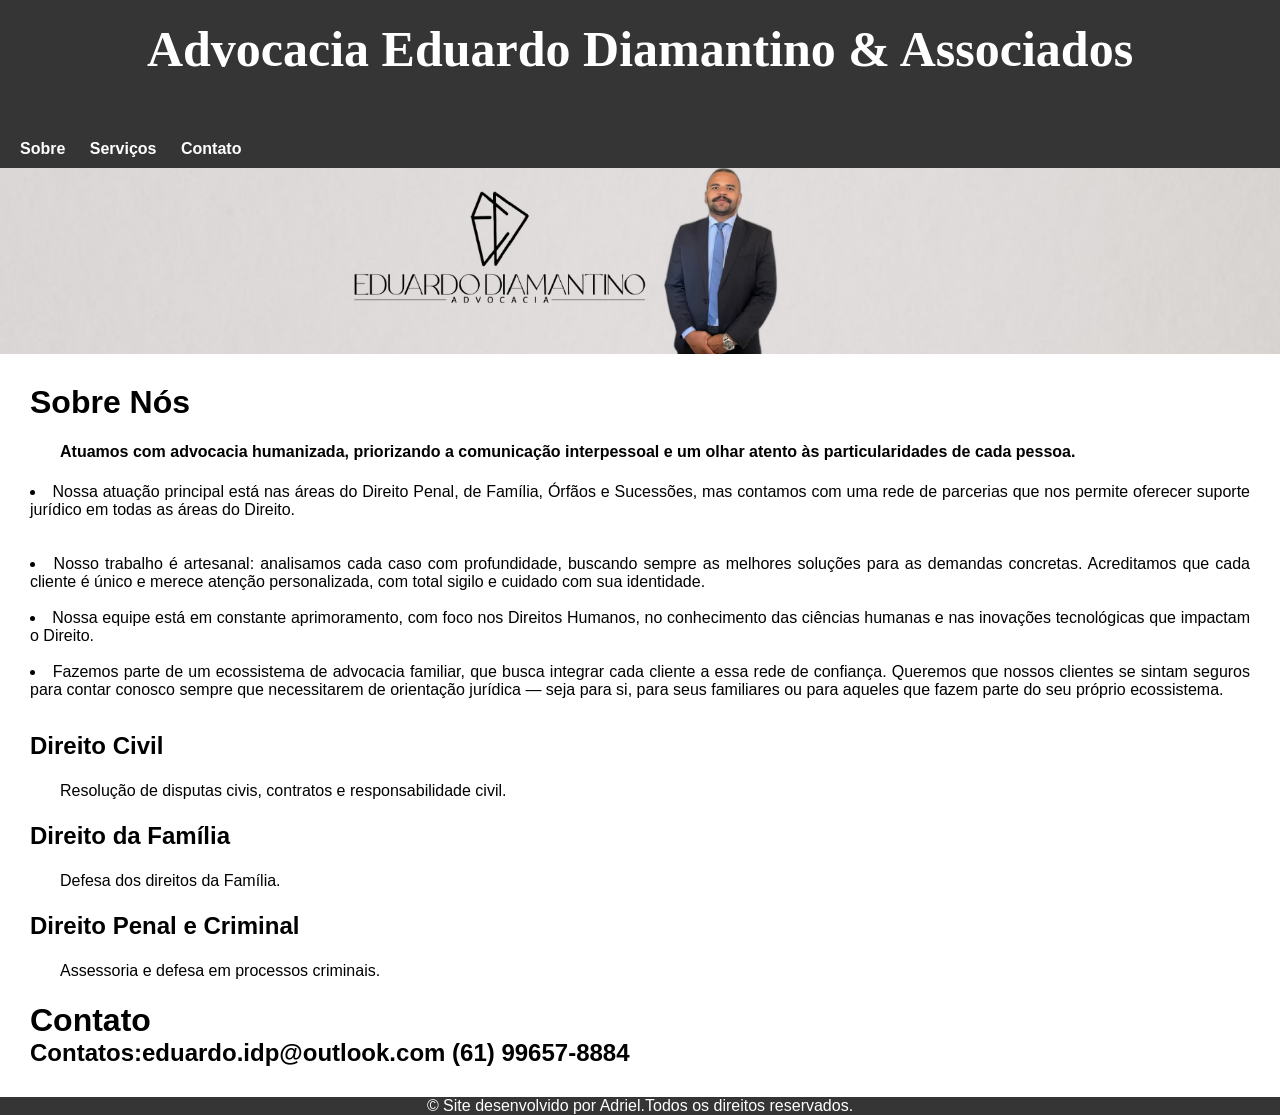
==== index.html @ 3a3c9a8a "mudando para nome index" ====
<!DOCTYPE html>
<html lang="pt-br">
<head>
    <meta charset="UTF-8">
    <meta name="viewport" content="width=device-width, initial-scale=1.0">
    <title>Advocacia Eduardo Diamantino & Associados</title>
    <link rel="stylesheet" href="styles.css">
    <link rel="icon" href="favicon.ico" type="image/x-icon">
</head>
<body>
    <header>
        <h1>Advocacia Eduardo Diamantino & Associados</h1>
            <nav>
            <a href="#">Sobre</a>
            <a href="#">Serviços</a>
            <a href="#">Contato</a>
            </nav>
    </header>

    <picture>
        <source media="(max-width:1000px)" srcset="eduardologopq.png" type="image/png">
        <img src="eduardologo.png" alt="Eduardo Png">

    </picture>

    <main>
        
        
        <h1>Sobre Nós</h1>
            <p><strong>Atuamos com advocacia humanizada, priorizando a comunicação interpessoal e um olhar atento às particularidades de cada pessoa.</strong> 
                <br>
                <div>
                    <li>Nossa atuação principal está nas áreas do Direito Penal, de Família, Órfãos e Sucessões, mas contamos com uma rede de parcerias que nos permite oferecer suporte jurídico em todas as áreas do Direito.</li></div>
            </br>
                <div>
                    <br>
                    <li>
                        Nosso trabalho é artesanal: analisamos cada caso com profundidade, buscando sempre as melhores soluções para as demandas concretas.
                        Acreditamos que cada cliente é único e merece atenção personalizada, com total sigilo e cuidado com sua identidade.
                    </li>
                </div>
            </br>
                <div><li>Nossa equipe está em constante aprimoramento, com foco nos Direitos Humanos, no conhecimento das ciências humanas e nas inovações tecnológicas que impactam o Direito.</li></div>
                
                <div>
                    <br>
                    <li>
                        Fazemos parte de um ecossistema de advocacia familiar, que busca integrar cada cliente a essa rede de confiança.
                        Queremos que nossos clientes se sintam seguros para contar conosco sempre que necessitarem de orientação jurídica — seja para si, para seus familiares ou para aqueles que fazem parte do seu próprio ecossistema.
                    </li></p>
                </div>
            </br>
            
        
        <h2>Direito Civil</h2>
            <p>Resolução de disputas civis, contratos e responsabilidade civil.</p>
        <h2>Direito da Família</h2>
            <p>Defesa dos direitos da Família.</p>
        <h2>Direito Penal e Criminal</h2>
            <p>Assessoria e defesa em processos criminais.</p>

            <h1>Contato</h1>
        <h2>Contatos:eduardo.idp@outlook.com (61) 99657-8884</h2>
    </main>
    <footer>
        <p>&copy; Site desenvolvido por Adriel.Todos os direitos reservados.</p>
    </footer>

    
</body>
</html>
---- styles.css ----
@charset "UTF-8";

:root {
    --cor0: black;

}


* {
    margin: 0px;
    padding: 0px;
}

body {
    font-family: Arial, Helvetica, sans-serif;
    background-color: gray;
    min-width: min-content;
    max-width: max-content;
}

body img {
    width: 100%;
    display: block;
}



header > h1 {
    background-color: #353535;
    color: white;
    text-align: center;
    min-height: 100px;
    padding-top: 20px;
    font-family: Verdana;
    font-size: 50px;
}

nav {
    padding: 20px 10px 10px 10px ;
    background-color: #353535;
    
}

nav > a {
    color: white;
    padding: 10px;
    border-radius: 5px;
    text-decoration: none;
    font-weight: bold;
}

nav > a:hover {
    background-color: #1d1c1c;

}

main {
    min-width: min-content;
    max-width: max-content;
    margin: auto;
    padding: 30px;
    background-color: white;
    text-align: justify;
}

main p {
    margin: 15px 0px;
    text-align: justify;
    text-indent: 30px;
    font-size: 1em;
    line-height: 2em;
}


footer {
    background-color: #353535;
    color: white;
    text-align: center;
}
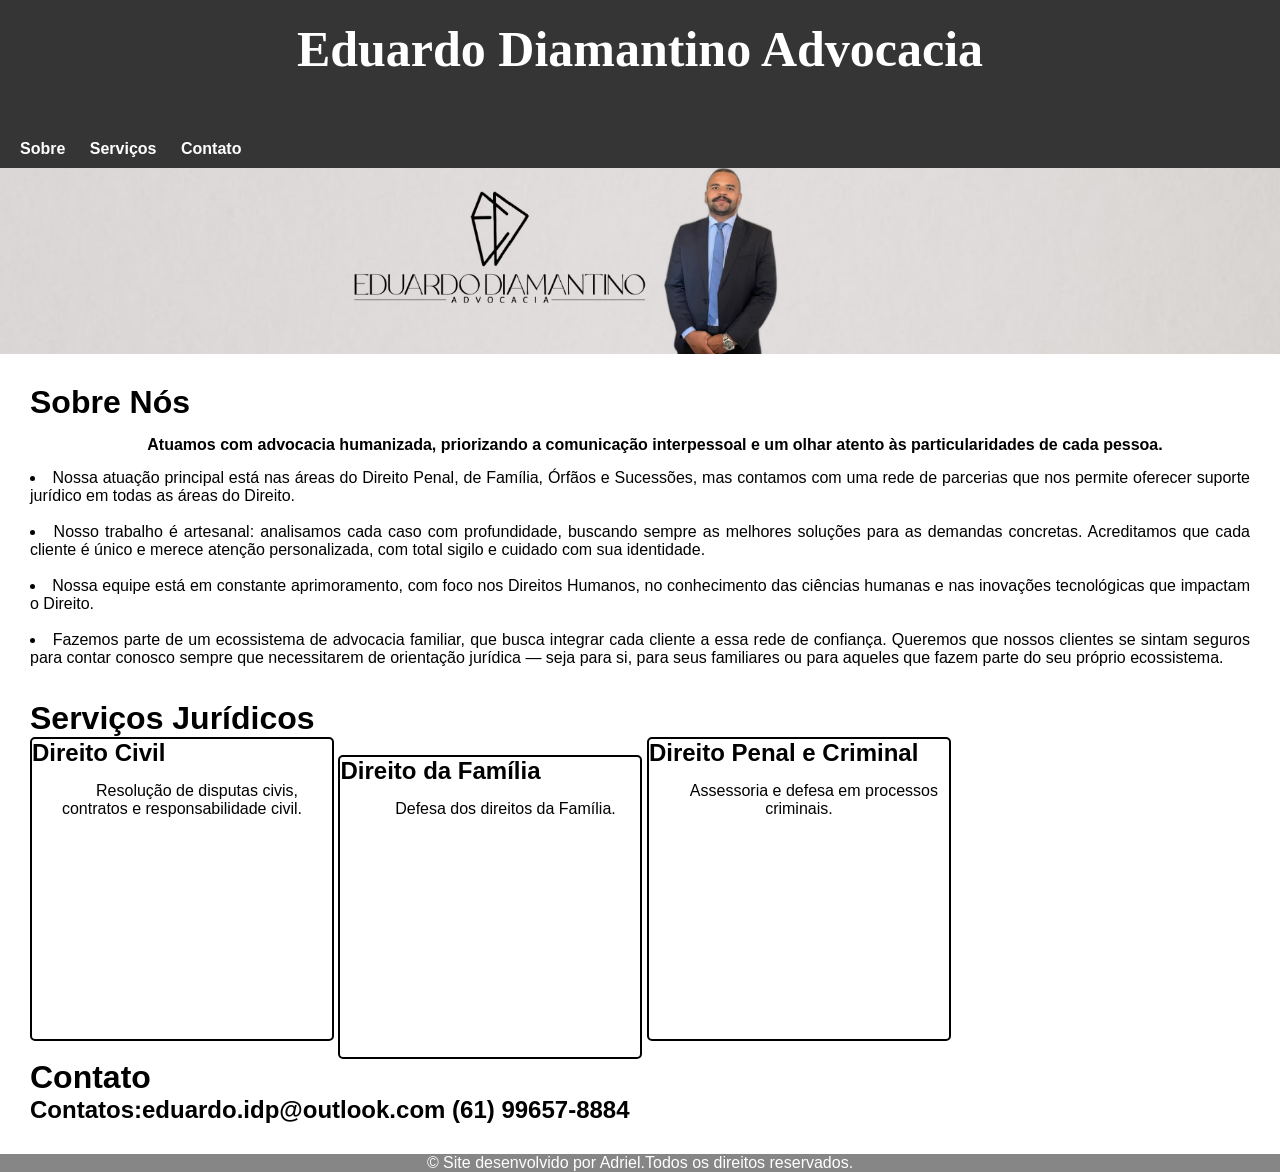
==== commit 523c0549: "alterações necessárias" ====
--- a/index.html
+++ b/index.html
@@ -9,7 +9,7 @@
 </head>
 <body>
     <header>
-        <h1>Advocacia Eduardo Diamantino & Associados</h1>
+        <h1>Eduardo Diamantino Advocacia</h1>
             <nav>
             <a href="#">Sobre</a>
             <a href="#">Serviços</a>
@@ -29,38 +29,50 @@
         <h1>Sobre Nós</h1>
             <p><strong>Atuamos com advocacia humanizada, priorizando a comunicação interpessoal e um olhar atento às particularidades de cada pessoa.</strong> 
                 <br>
-                <div>
-                    <li>Nossa atuação principal está nas áreas do Direito Penal, de Família, Órfãos e Sucessões, mas contamos com uma rede de parcerias que nos permite oferecer suporte jurídico em todas as áreas do Direito.</li></div>
+                
+                    <li>Nossa atuação principal está nas áreas do Direito Penal, de Família, Órfãos e Sucessões, mas contamos com uma rede de parcerias que nos permite oferecer suporte jurídico em todas as áreas do Direito.</li>
             </br>
-                <div>
-                    <br>
+                
+                
                     <li>
                         Nosso trabalho é artesanal: analisamos cada caso com profundidade, buscando sempre as melhores soluções para as demandas concretas.
                         Acreditamos que cada cliente é único e merece atenção personalizada, com total sigilo e cuidado com sua identidade.
                     </li>
                 </div>
             </br>
-                <div><li>Nossa equipe está em constante aprimoramento, com foco nos Direitos Humanos, no conhecimento das ciências humanas e nas inovações tecnológicas que impactam o Direito.</li></div>
+                <li>Nossa equipe está em constante aprimoramento, com foco nos Direitos Humanos, no conhecimento das ciências humanas e nas inovações tecnológicas que impactam o Direito.</li>
                 
-                <div>
+                
                     <br>
                     <li>
                         Fazemos parte de um ecossistema de advocacia familiar, que busca integrar cada cliente a essa rede de confiança.
                         Queremos que nossos clientes se sintam seguros para contar conosco sempre que necessitarem de orientação jurídica — seja para si, para seus familiares ou para aqueles que fazem parte do seu próprio ecossistema.
                     </li></p>
-                </div>
+                
             </br>
             
         
+        <h1>Serviços Jurídicos</h1>    
+        <div class="quadrado">
         <h2>Direito Civil</h2>
             <p>Resolução de disputas civis, contratos e responsabilidade civil.</p>
+        </div>
+
+        <div class="quadrado">
         <h2>Direito da Família</h2>
             <p>Defesa dos direitos da Família.</p>
+        </div>  
+
+        <div class="quadrado">
         <h2>Direito Penal e Criminal</h2>
             <p>Assessoria e defesa em processos criminais.</p>
+        </div>
+        
 
             <h1>Contato</h1>
         <h2>Contatos:eduardo.idp@outlook.com (61) 99657-8884</h2>
+
+          
     </main>
     <footer>
         <p>&copy; Site desenvolvido por Adriel.Todos os direitos reservados.</p>
--- a/styles.css
+++ b/styles.css
@@ -13,9 +13,7 @@
 
 body {
     font-family: Arial, Helvetica, sans-serif;
-    background-color: gray;
-    min-width: min-content;
-    max-width: max-content;
+    
 }
 
 body img {
@@ -55,8 +53,7 @@
 }
 
 main {
-    min-width: min-content;
-    max-width: max-content;
+    
     margin: auto;
     padding: 30px;
     background-color: white;
@@ -65,15 +62,27 @@
 
 main p {
     margin: 15px 0px;
-    text-align: justify;
+    text-align: center;
     text-indent: 30px;
     font-size: 1em;
-    line-height: 2em;
+    
+}
+
+div.quadrado {
+
+    display: inline-block;
+    border: 2px solid black;
+    border-radius: 5px;
+    width: 300px;
+    height: 300px;
+    
+    
 }
 
 
+    
 footer {
-    background-color: #353535;
+    background-color: #35353598;
     color: white;
     text-align: center;
 }
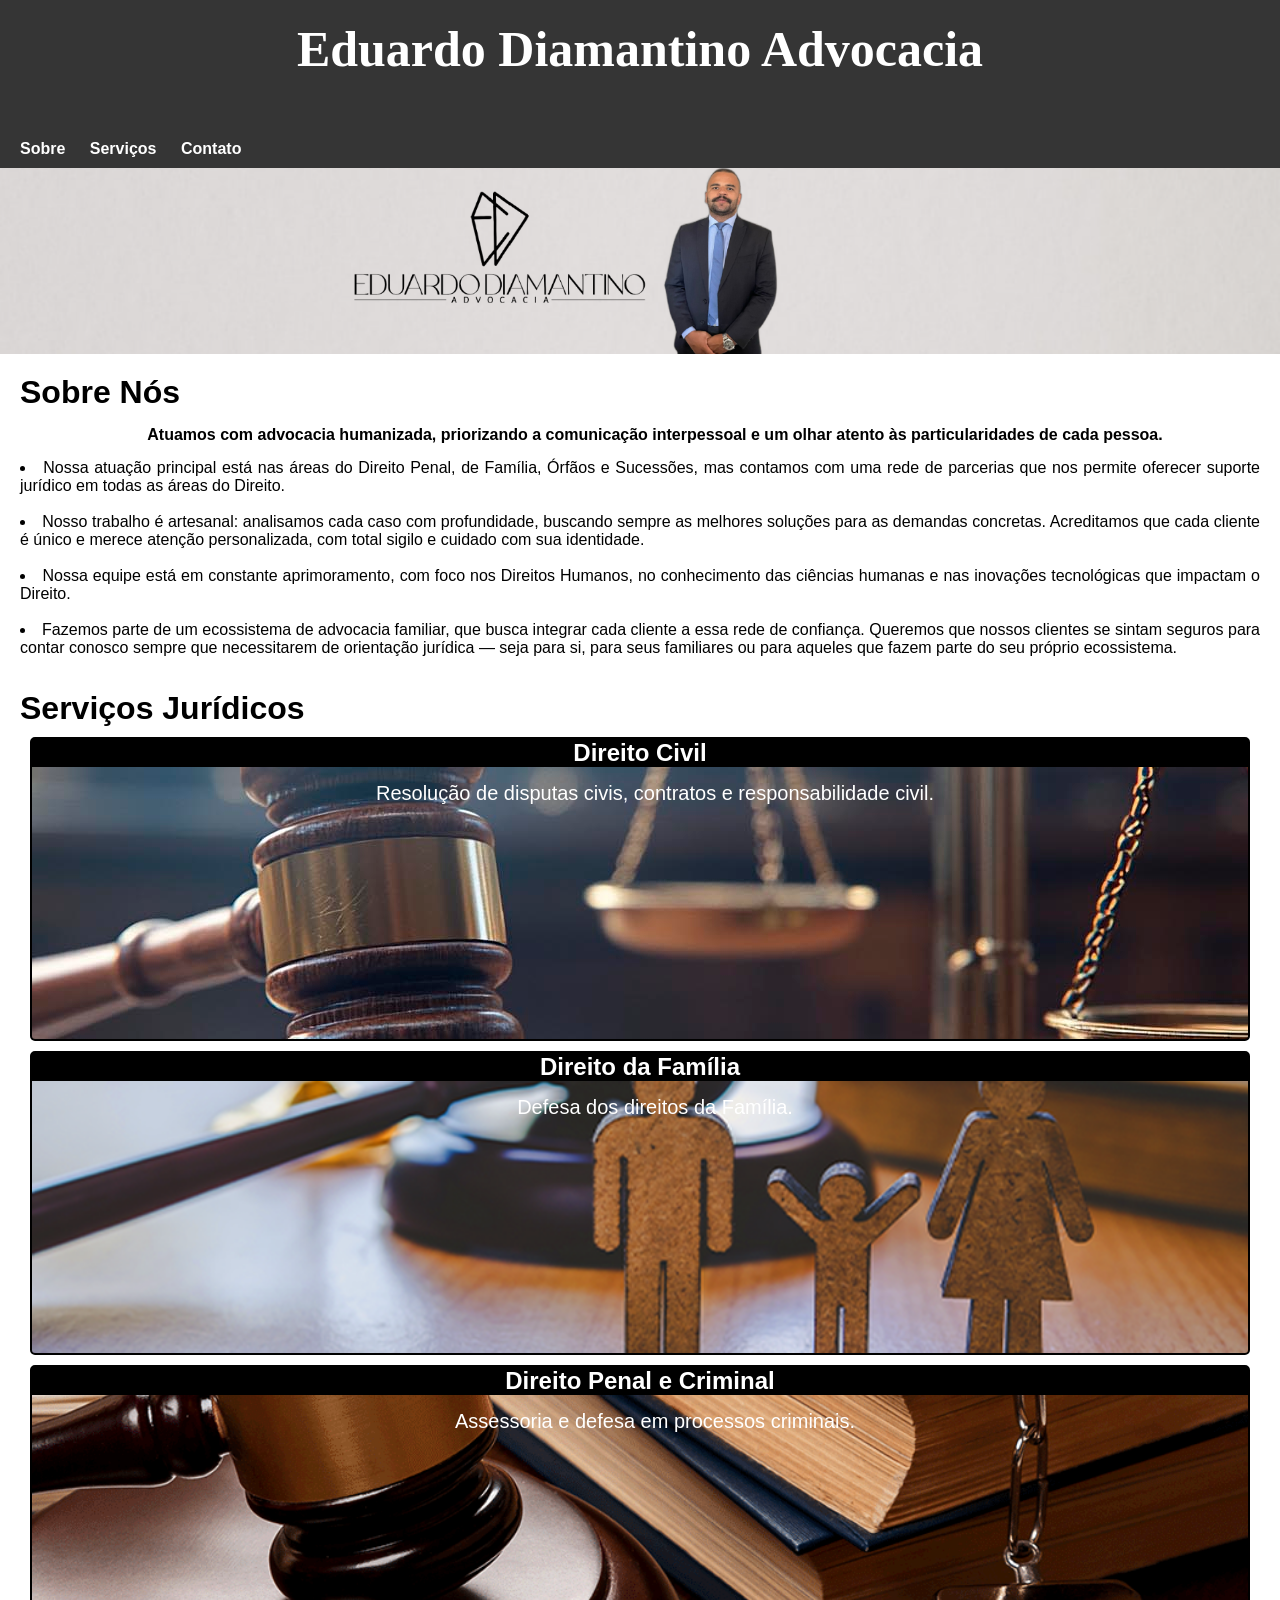
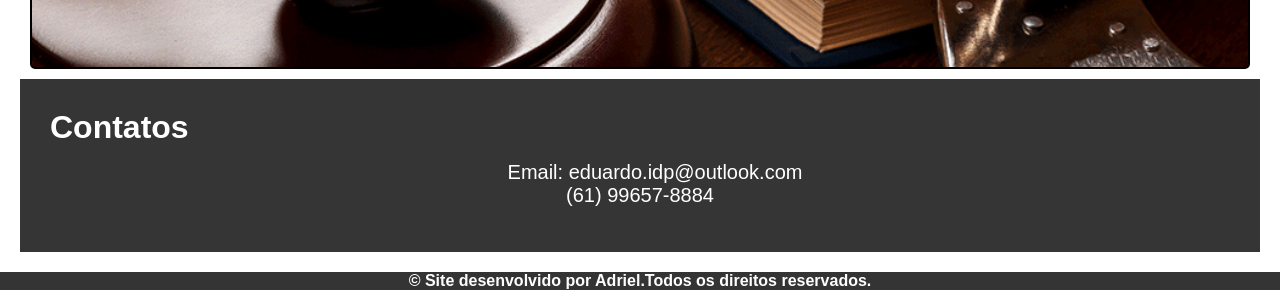
==== commit c96faab6: "atualização do main" ====
--- a/index.html
+++ b/index.html
@@ -53,25 +53,25 @@
             
         
         <h1>Serviços Jurídicos</h1>    
-        <div class="quadrado">
+        <div class="quadrado" id="q1">
         <h2>Direito Civil</h2>
-            <p>Resolução de disputas civis, contratos e responsabilidade civil.</p>
+            <p style="font-size: 20px;"> Resolução de disputas civis, contratos e responsabilidade civil.</p>
         </div>
 
-        <div class="quadrado">
+        <div class="quadrado" id="q2">
         <h2>Direito da Família</h2>
-            <p>Defesa dos direitos da Família.</p>
+            <p style="font-size: 20px;">Defesa dos direitos da Família.</p>
         </div>  
 
-        <div class="quadrado">
+        <div class="quadrado" id="q3">
         <h2>Direito Penal e Criminal</h2>
-            <p>Assessoria e defesa em processos criminais.</p>
+            <p style="font-size: 20px;">Assessoria e defesa em processos criminais.</p>
         </div>
         
-
-            <h1>Contato</h1>
-        <h2>Contatos:eduardo.idp@outlook.com (61) 99657-8884</h2>
-
+        <div class="contato">
+        <h1>Contatos</h1>
+        <p style="font-size: 20px;">Email: eduardo.idp@outlook.com <br> (61) 99657-8884</p>
+        </div>
           
     </main>
     <footer>
--- a/styles.css
+++ b/styles.css
@@ -13,6 +13,7 @@
 
 body {
     font-family: Arial, Helvetica, sans-serif;
+    background-color: #353535;
     
 }
 
@@ -55,7 +56,7 @@
 main {
     
     margin: auto;
-    padding: 30px;
+    padding: 20px;
     background-color: white;
     text-align: justify;
 }
@@ -68,21 +69,56 @@
     
 }
 
+main h2 {
+    background-color: black;
+    background-position: 10%;
+}
+
 div.quadrado {
 
-    display: inline-block;
+    
     border: 2px solid black;
     border-radius: 5px;
-    width: 300px;
     height: 300px;
-    
+    margin: 10px;
+    text-align: center;
+    color: white;
+
+}
+
+div.contato {
+    background-color: #353535;
+    padding: 30px;
+    color: white;
+}
+
+
+
+div#q1 {
+    background-image: url(direito\ civil.jpg);
+    background-position: center center;
+    background-repeat: no-repeat;
     
 }
 
+div#q2 {
+    background-image: url(direito\ da\ familia.png);
+    background-position: center center;
+    background-repeat: no-repeat;
+    background-size: cover;
+}
+
+div#q3 {
+    background-image: url(DireitoPenal.png);
+    background-position: center center;
+    background-repeat: no-repeat;
+    background-size: cover;
+}
 
     
 footer {
     background-color: #35353598;
     color: white;
     text-align: center;
+    font-weight: bold;
 }
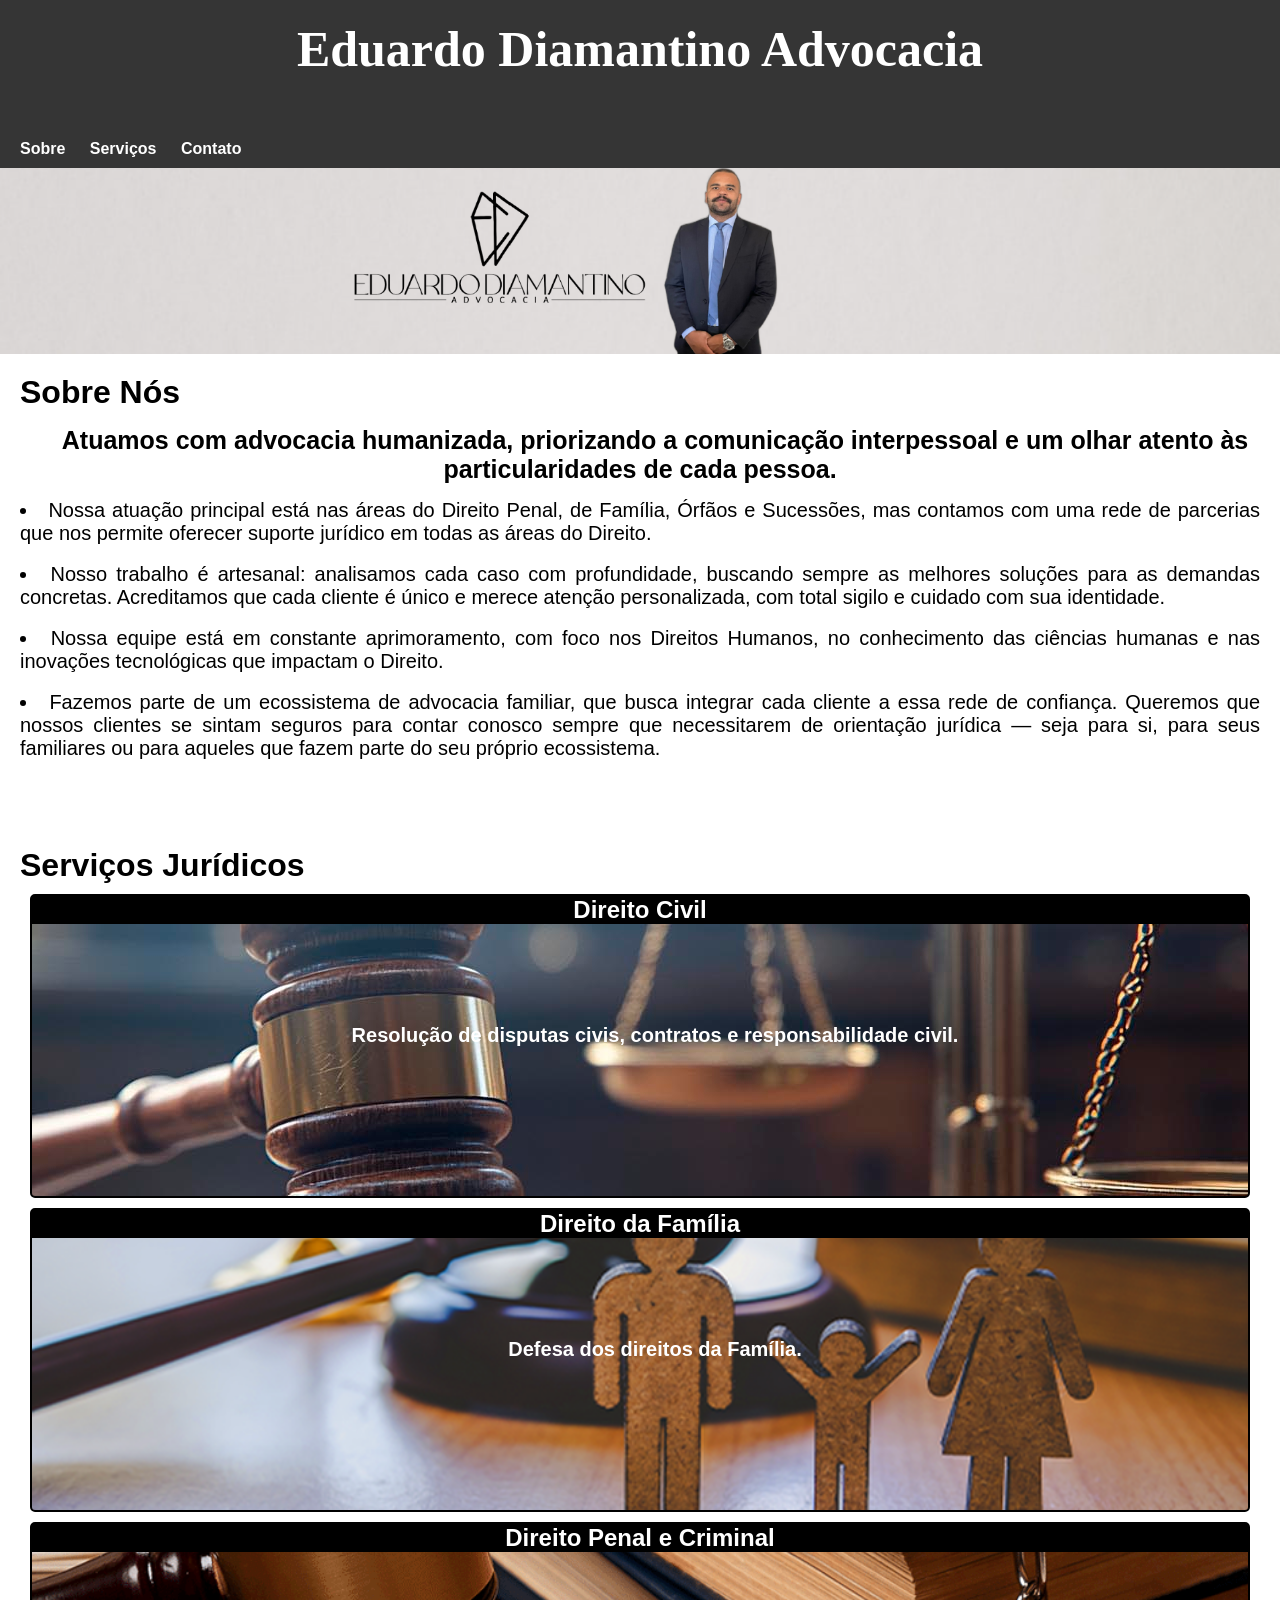
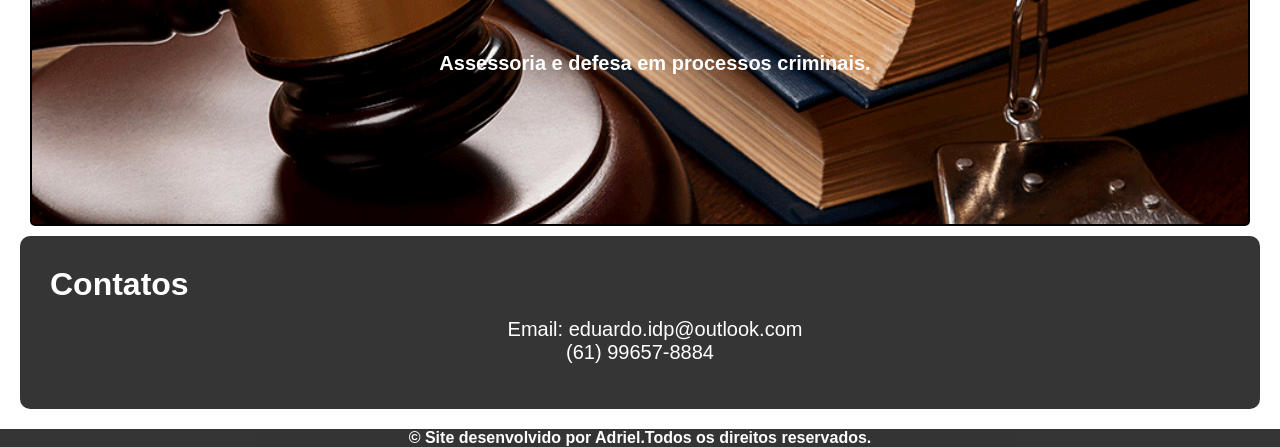
==== commit e43cbb61: "atualização main" ====
--- a/index.html
+++ b/index.html
@@ -25,7 +25,7 @@
 
     <main>
         
-        
+        <div class="sobre">
         <h1>Sobre Nós</h1>
             <p><strong>Atuamos com advocacia humanizada, priorizando a comunicação interpessoal e um olhar atento às particularidades de cada pessoa.</strong> 
                 <br>
@@ -38,7 +38,7 @@
                         Nosso trabalho é artesanal: analisamos cada caso com profundidade, buscando sempre as melhores soluções para as demandas concretas.
                         Acreditamos que cada cliente é único e merece atenção personalizada, com total sigilo e cuidado com sua identidade.
                     </li>
-                </div>
+                
             </br>
                 <li>Nossa equipe está em constante aprimoramento, com foco nos Direitos Humanos, no conhecimento das ciências humanas e nas inovações tecnológicas que impactam o Direito.</li>
                 
@@ -50,7 +50,8 @@
                     </li></p>
                 
             </br>
-            
+            <br><br><br>
+        </div>
         
         <h1>Serviços Jurídicos</h1>    
         <div class="quadrado" id="q1">
--- a/styles.css
+++ b/styles.css
@@ -71,7 +71,16 @@
 
 main h2 {
     background-color: black;
-    background-position: 10%;
+    margin: auto;
+    text-align: auto;
+}
+
+div.sobre p {
+    font-size: 25px;
+}
+
+div.sobre li {
+    font-size: 20px;
 }
 
 div.quadrado {
@@ -86,12 +95,12 @@
 
 }
 
-div.contato {
-    background-color: #353535;
-    padding: 30px;
-    color: white;
+div.quadrado p {
+    
+    margin: 100px;
+    font-weight: bolder;
+
 }
-
 
 
 div#q1 {
@@ -115,6 +124,14 @@
     background-size: cover;
 }
 
+div.contato {
+    background-color: #353535;
+    padding: 30px;
+    color: white;
+    border-radius: 10px;
+    max-width: 100%;
+}
+
     
 footer {
     background-color: #35353598;
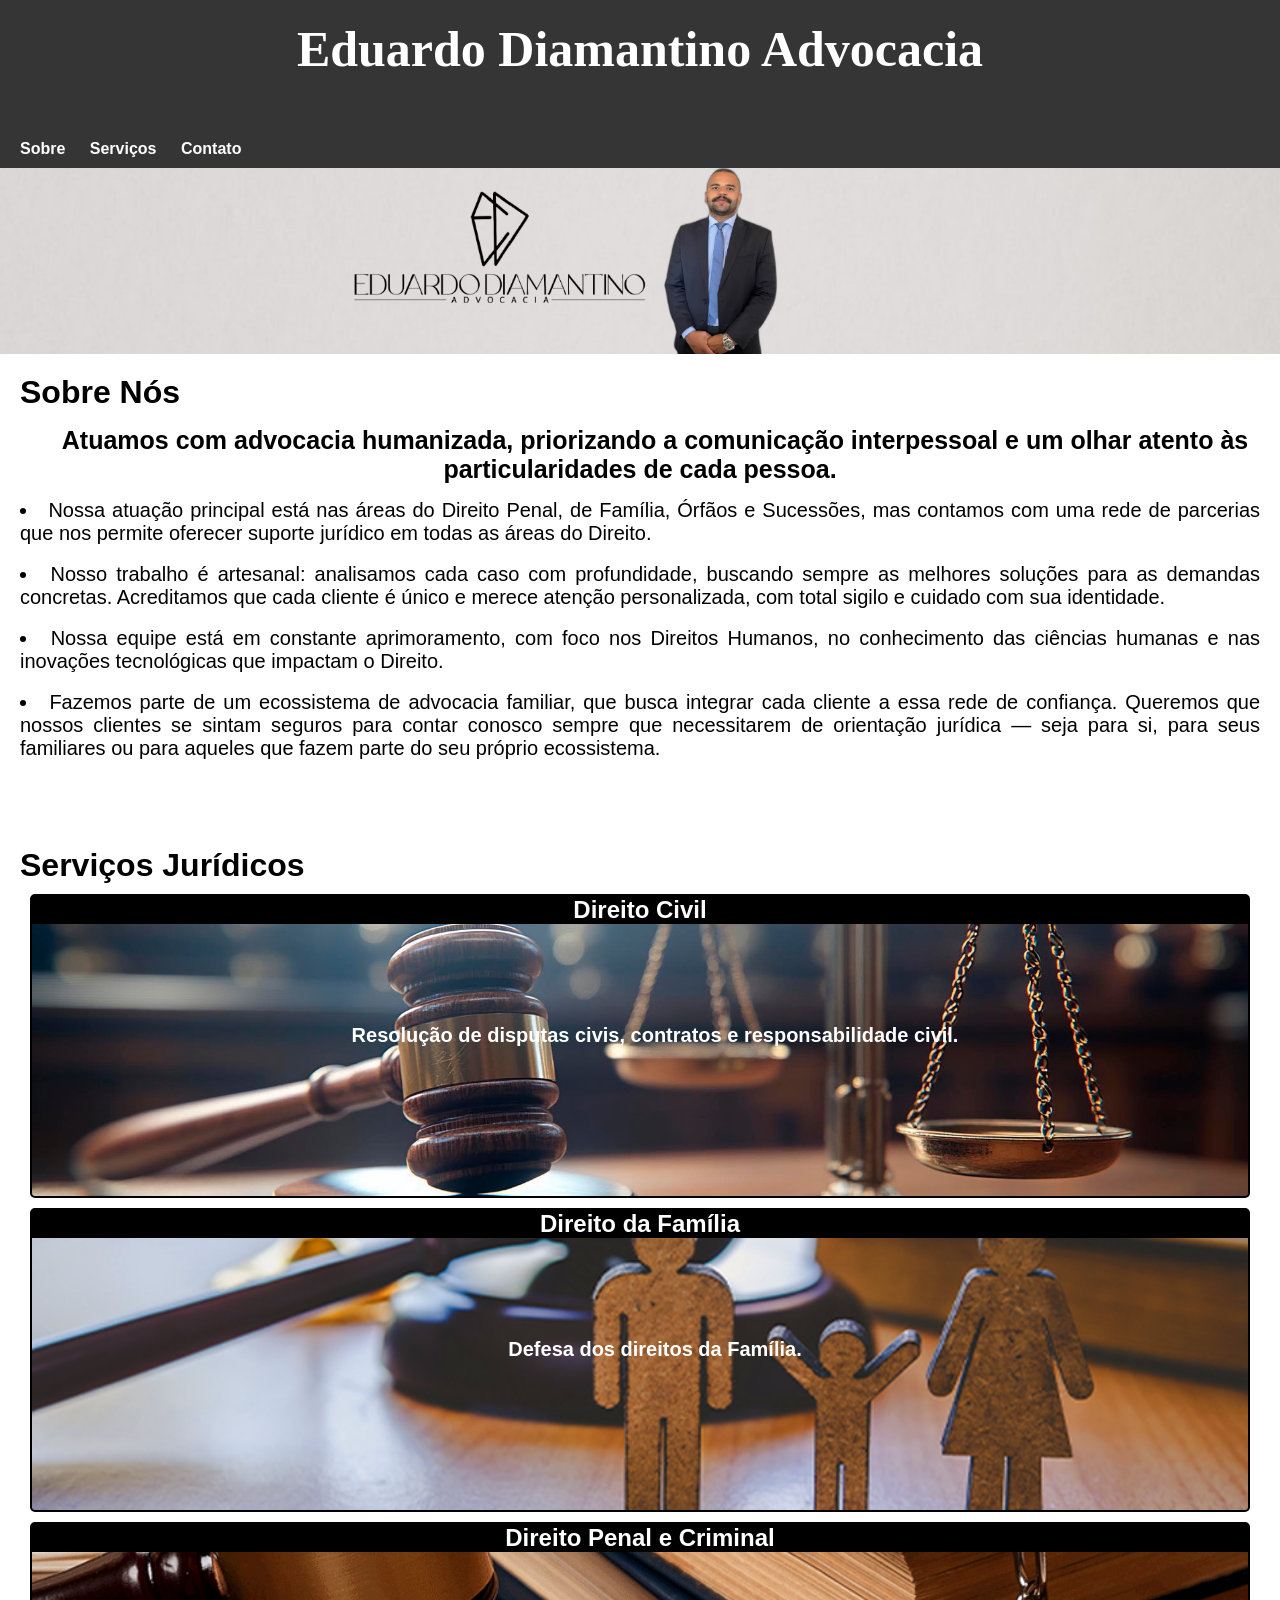
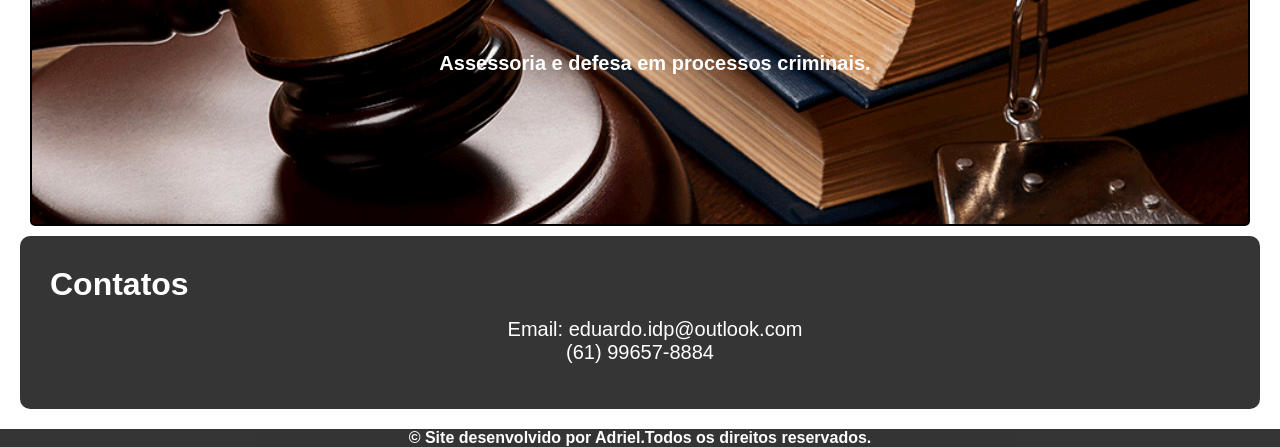
==== commit cc11b27c: "atualização" ====
--- a/index.html
+++ b/index.html
@@ -56,7 +56,7 @@
         <h1>Serviços Jurídicos</h1>    
         <div class="quadrado" id="q1">
         <h2>Direito Civil</h2>
-            <p style="font-size: 20px;"> Resolução de disputas civis, contratos e responsabilidade civil.</p>
+            <p style="font-size: 20px;">Resolução de disputas civis, contratos e responsabilidade civil.</p>
         </div>
 
         <div class="quadrado" id="q2">
--- a/styles.css
+++ b/styles.css
@@ -99,6 +99,7 @@
     
     margin: 100px;
     font-weight: bolder;
+    text-align: center;
 
 }
 
@@ -107,6 +108,7 @@
     background-image: url(direito\ civil.jpg);
     background-position: center center;
     background-repeat: no-repeat;
+    background-size: cover;
     
 }
 
